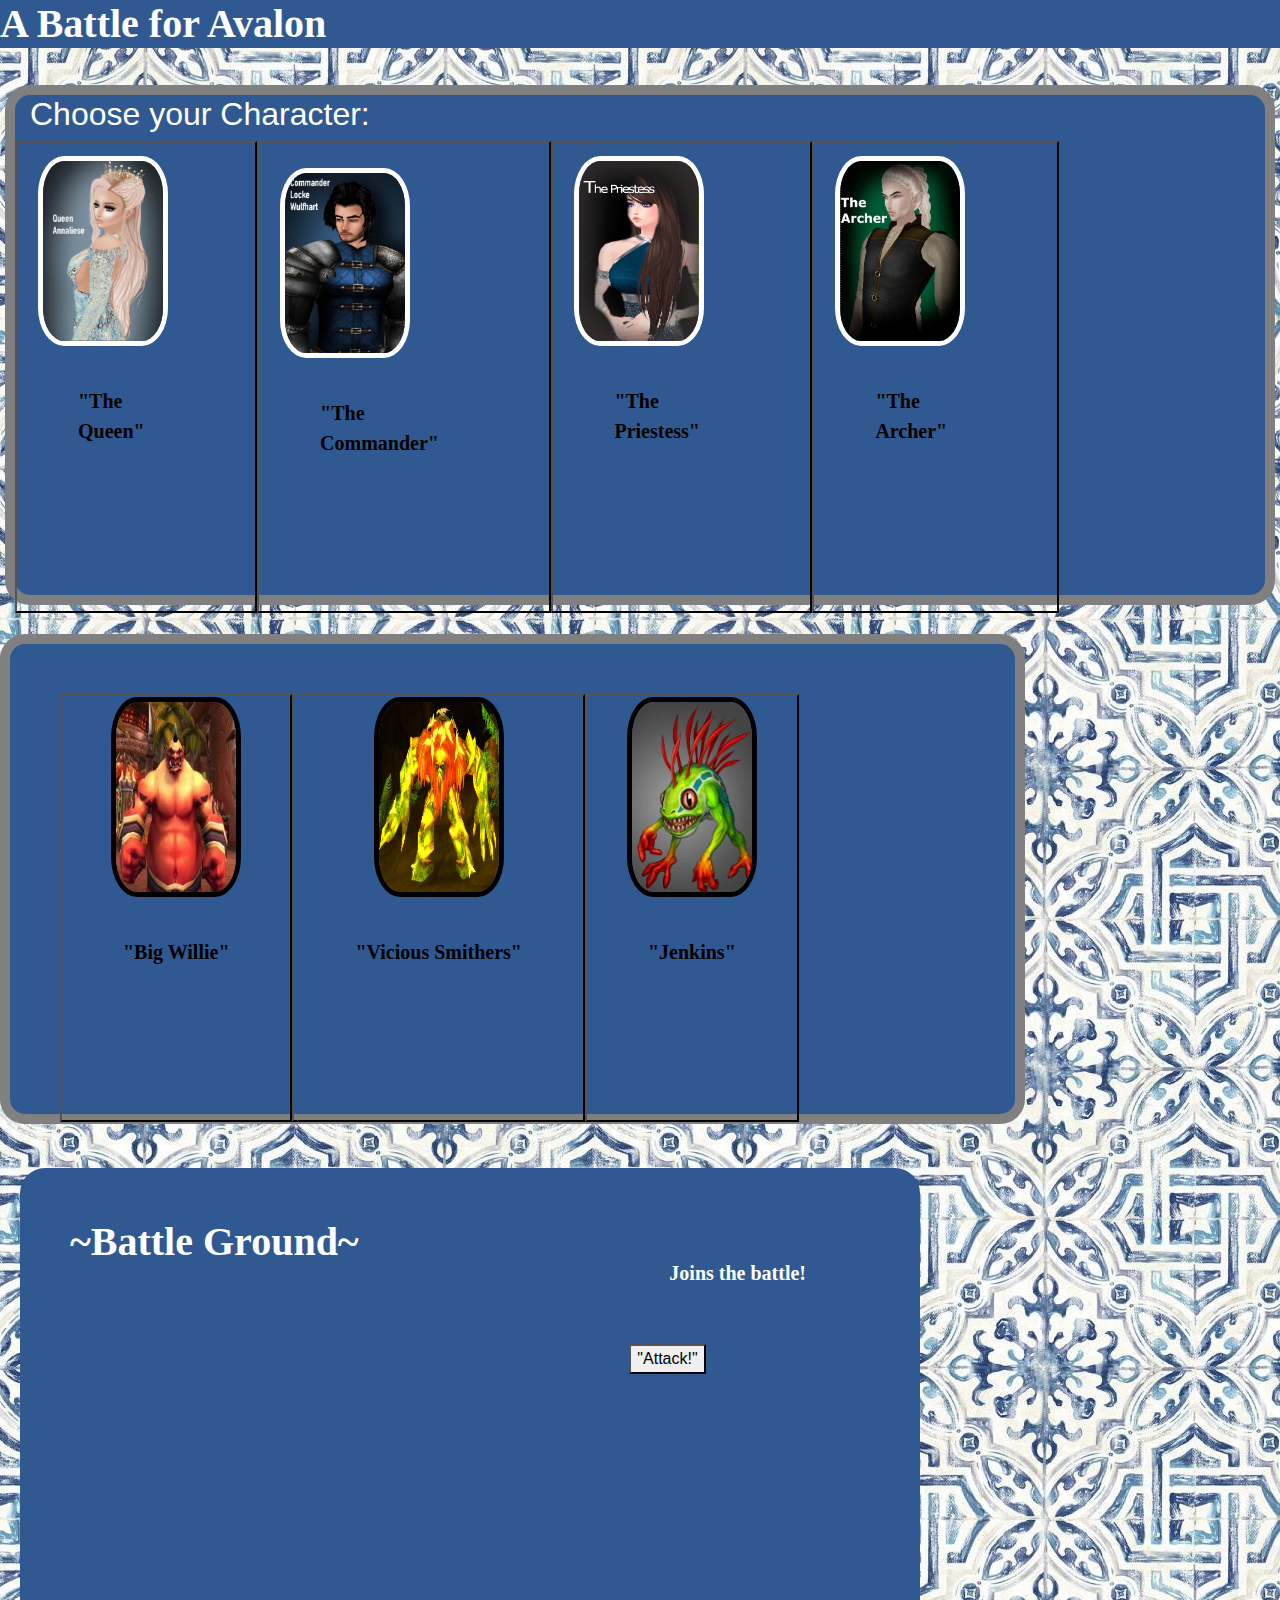
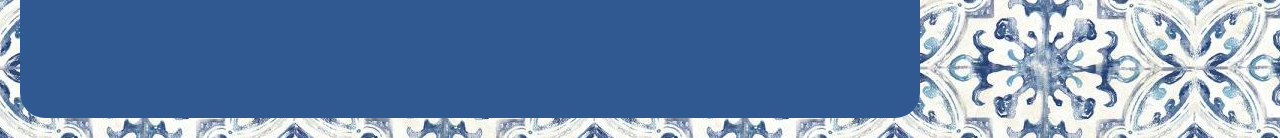
==== index.html @ 228245e3 "game is working" ====
<!DOCTYPE html>
<html lang="en">

<head>
  <meta charset="UTF-8">
  <meta name="viewport" content="width=device-width, initial-scale=1.0">
  <meta http-equiv="X-UA-Compatible" content="ie=edge">
  <link rel="stylesheet" href="https://maxcdn.bootstrapcdn.com/bootstrap/4.0.0/css/bootstrap.min.css"
    integrity="sha384-Gn5384xqQ1aoWXA+058RXPxPg6fy4IWvTNh0E263XmFcJlSAwiGgFAW/dAiS6JXm" crossorigin="anonymous">
  <link rel="stylesheet" href="./assets/css/style.css">


  <title>A Battle for Avalon</title>

</head>

<body>
  <h1>A Battle for Avalon</h1>
  <br>

  <!--Heros-->

  <div class="herosContainer">

    <div class="container-fluid">
      <h2>Choose your Character:</h2>
      <div class="row">

        <!--The Queen-->
        <button id="queenClicker">
          <div class="col-3" id="queen">


            <img src="./assets/Images/Queen.jpg" class="image" alt="The Queen Image" id="queenClick">
            <p>"The Queen"</p>
            <p id="queenHP"></p>

          </div>

        </button>

        <!-- The Commander-->

        <button id="commanderClicker">
          <div class="col-3" id="commander">
            <br>
            <img src="./assets/Images/Knight.jpg" class="image" alt="The Commander" id="commanderClick">
            <p>"The Commander" </p>
            <p id="commanderHP"></p>

          </div>
        </button>


        <!--priestess Char-->

        <button id="priestessClicker">
          <div class="col-3" id="priestess">
            <img src="./assets/Images/Priestess.png" class="image" alt="The Priestess Image" id="priestessClick">
            <p>"The Priestess"</p>
            <p id="priestessHP"></p>
          </div>
        </button>

        <!--Archer Char-->


        <button id="archerClicker">
          <div class="col-3" id="archer">
            <img src="./assets/Images/archer.png" class="image" alt="The Archer Image" id="archerClick">
            <p>"The Archer"</p>
            <p id="archerHP"></p>

          </div>

        </button>


      </div>
    </div>
  </div>



  <!-- Enemies-->
  <br>

  <div class="enemyContainer">
    <div class="container-fluid">



      <div class="row">
        <!--Enemy 1-->


        <button id="willieButton">
          <div class="col-sm" id="willie">
            <img src="./assets/Images/monster_3.jpeg" alt="monster 3" class="monsterimage">
            <p>"Big Willie"</p>
            <p id="willieHP"></p>
          </div>
        </button>


        <!-- Enemy 2-->

        <button id="smithers">
          <div class="col-sm" id="smithers">
            <img src="./assets/Images/monster_1.jpg" alt="monster1" class="monsterimage">
            <p>"Vicious Smithers"</p>
            <p id="smitherHP"></p>
          </div>
        </button>

        <!--Enemy 3-->

        <button id="jenkins">
          <div class="col-sm" id="jenkins">
            <img src="./assets/Images/monster_2.png" alt="monster 2 image" class="monsterimage">
            <p>"Jenkins"</p>
            <p id="jenkinsHP"></p>
          </div>
        </button>





      </div>
    </div>
  </div>


  <br>



  <!-- Battle Ground  -->
  <!-- once you choose a character the others turn invisible-->
  <!--once you pick an enemy, it moves the image into the battle ground section-->
  <!-- Attack button-->
  <!-- Everytime you succesfully attack your attack power increases
      Weak enemy to strongest enemy-->
  </div>
  <div class="resultsContainer">
    <div class="container-fluid">

      <div class="row">

        <h1>~Battle Ground~</h1>

        <div class="col-sm">
          <p id="empty-space"></p>
        </div>

        <div class="col-sm">
          <p id="log-attack">Joins the battle!</p>
          <button id="attack">"Attack!"</button>
          


        </div>
      </div>
    </div>
  </div>
  </div>


  <script src="https://code.jquery.com/jquery-3.4.1.min.js"
    integrity="sha256-CSXorXvZcTkaix6Yvo6HppcZGetbYMGWSFlBw8HfCJo=" crossorigin="anonymous"></script>

  <script src="./assets/javascript/game.js"></script>


</body>

</html>
---- assets/css/style.css ----
h1 {
    color: white;
    font-family: cursive;
    font-weight: bold;
    background-color: #305992;
}

body {
    background-image: url("../Images/background4.jpg");
    background-repeat: repeat;
    background-position: center;
    color: white;

}

#queenClicker {
    background-color: transparent;
}

#commanderClicker {
    background-color: transparent;
}

#priestessClicker{
    background-color: transparent;
}

#archerClicker {
    background-color: transparent;
}

#willieButton {
    background-color: transparent;

}

#smithers{
    background-color: transparent;
}

#jenkins{
    background-color: transparent;
}

.herosContainer {
    background-color: #305992;
    border-radius: 25px;
    margin: 5px;
    border: 10px solid grey;
    height: 520px;

}

.image {
    width: 130px;
    height: 190px;
    border-radius: 20%;
    border: 5px solid white;
      
}


.enemyContainer {
    background-color:#305992;
    width: 900px;
    height: 250px;
    border-radius: 25px;
    padding: 50px;
    height: 490px;
    width: 1025px;
    border: 10px solid grey;

}

.monsterimage {
    width: 130px;
    height:200px;
    border-radius: 20%;
    border: 5px solid black;
}

.resultsContainer {
    background-color:#305992; 
    width: 900px;
    height: 550px;
    border-radius: 25px;
    padding: 50px;
    margin: 20px;
}




p {
    padding: 40px;
    font-family: cursive;
    font-size: 20px;
    font-weight: bold;
}

#queenHP {
    color: black;
}
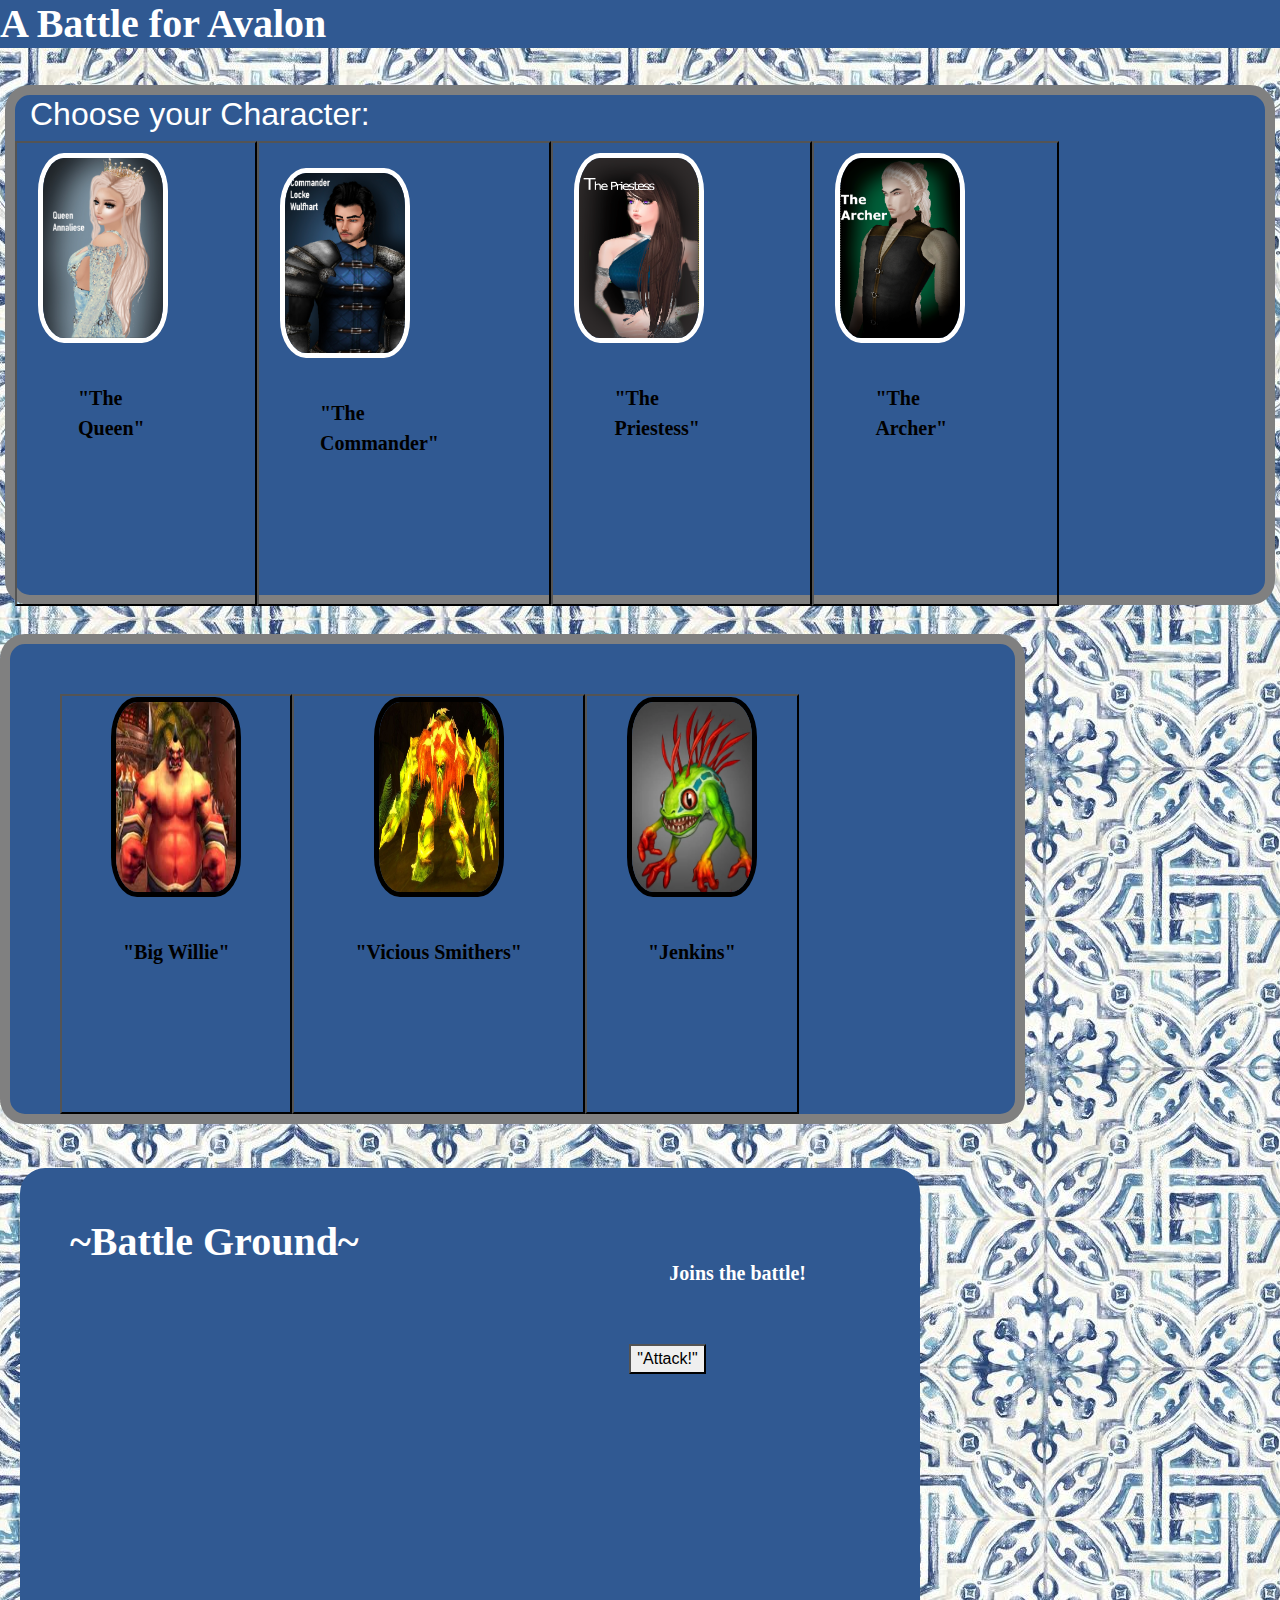
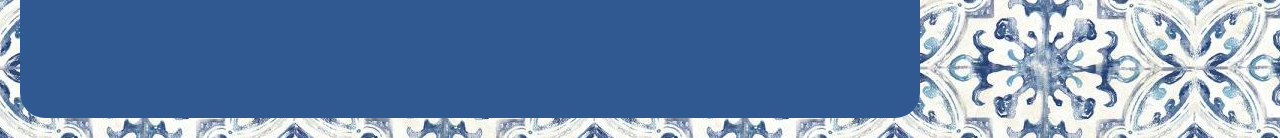
==== commit 0fec3153: "update" ====
--- a/index.html
+++ b/index.html
@@ -140,8 +140,8 @@
   <!-- once you choose a character the others turn invisible-->
   <!--once you pick an enemy, it moves the image into the battle ground section-->
   <!-- Attack button-->
-  <!-- Everytime you succesfully attack your attack power increases
-      Weak enemy to strongest enemy-->
+  
+      <!-- Weak enemy to strongest enemy-->
   </div>
   <div class="resultsContainer">
     <div class="container-fluid">
--- a/assets/css/style.css
+++ b/assets/css/style.css
@@ -16,31 +16,38 @@
 
 #queenClicker {
     background-color: transparent;
+    height: 465px;
 }
 
 #commanderClicker {
     background-color: transparent;
+    height: 465px;
 }
 
 #priestessClicker{
     background-color: transparent;
+    height: 465px;
 }
 
 #archerClicker {
     background-color: transparent;
+    height: 465px;
 }
 
 #willieButton {
     background-color: transparent;
+    height: 420px;
 
 }
 
 #smithers{
     background-color: transparent;
+    height: 420px;
 }
 
 #jenkins{
     background-color: transparent;
+    height: 420px;
 }
 
 .herosContainer {
@@ -57,6 +64,7 @@
     height: 190px;
     border-radius: 20%;
     border: 5px solid white;
+    
       
 }
 
